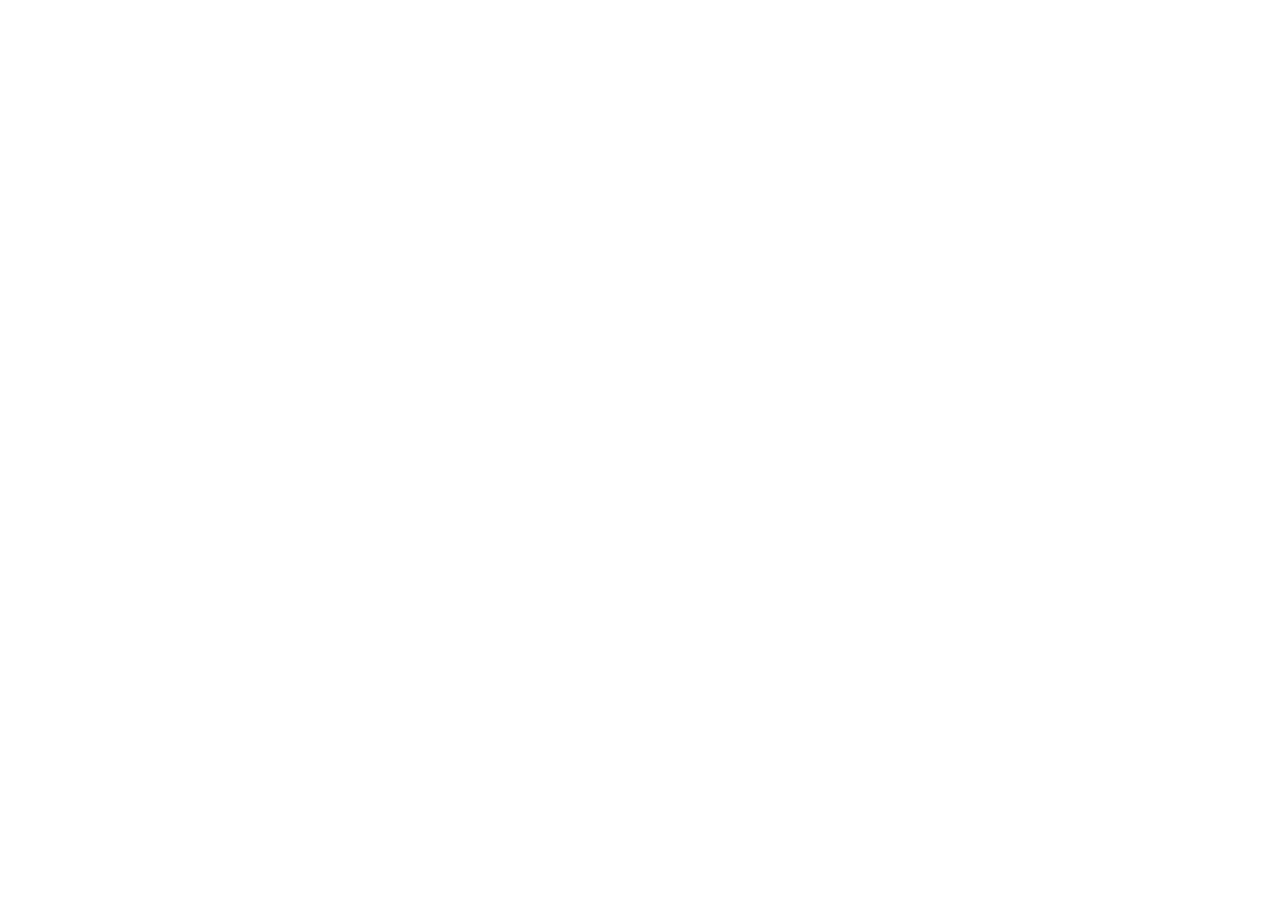
==== index.html @ fc46d7ed "a" ====
<!DOCTYPE html>
<html lang="en">

<head>
    <meta charset="UTF-8">
    <meta name="viewport" content="width=device-width, initial-scale=1.0">
    <title>loading</title>
    <link rel="stylesheet" href="/style/global.css">
</head>

<body class="loading">
    <h1>Hello</h1>
    <p>Welcome!! <br>
        to programing language website</p>
    <button>Go to website</button>
</body>

</html>
---- style/global.css ----
@import url("https://fonts.googleapis.com/css2?family=Source+Code+Pro:ital,wght@0,200..900;1,200..900&display=swap");
@import url("https://fonts.googleapis.com/css2?family=Source+Code+Pro:ital,wght@0,200..900;1,200..900&display=swap");
html,
body,
div,
span,
applet,
object,
iframe,
h1,
h2,
h3,
h4,
h5,
h6,
p,
blockquote,
pre,
a,
abbr,
acronym,
address,
big,
cite,
code,
del,
dfn,
em,
img,
ins,
kbd,
q,
s,
samp,
small,
strike,
strong,
sub,
sup,
tt,
var,
b,
u,
i,
center,
dl,
dt,
dd,
ol,
ul,
li,
fieldset,
form,
label,
legend,
table,
caption,
tbody,
tfoot,
thead,
tr,
th,
td,
article,
aside,
canvas,
details,
embed,
figure,
figcaption,
footer,
header,
hgroup,
menu,
nav,
output,
ruby,
section,
summary,
time,
mark,
audio,
video {
  margin: 0;
  padding: 0;
  border: 0;
  font-size: 100%;
  font: inherit;
  vertical-align: baseline;
}

/* HTML5 display-role reset for older browsers */
article,
aside,
details,
figcaption,
figure,
footer,
header,
hgroup,
menu,
nav,
section {
  display: block;
}

body {
  line-height: 1;
}

ol,
ul {
  list-style: none;
}

blockquote,
q {
  quotes: none;
}

blockquote:before,
blockquote:after,
q:before,
q:after {
  content: "";
  content: none;
}

table {
  border-collapse: collapse;
  border-spacing: 0;
}

.loading {
  display: flex;
  flex-direction: column;
  justify-content: center;
  align-items: center;
  height: 100vh;
}
.loading h1 {
  display: none;
}
.loading p {
  display: none;
}
.loading button {
  display: none;
}/*# sourceMappingURL=global.css.map */
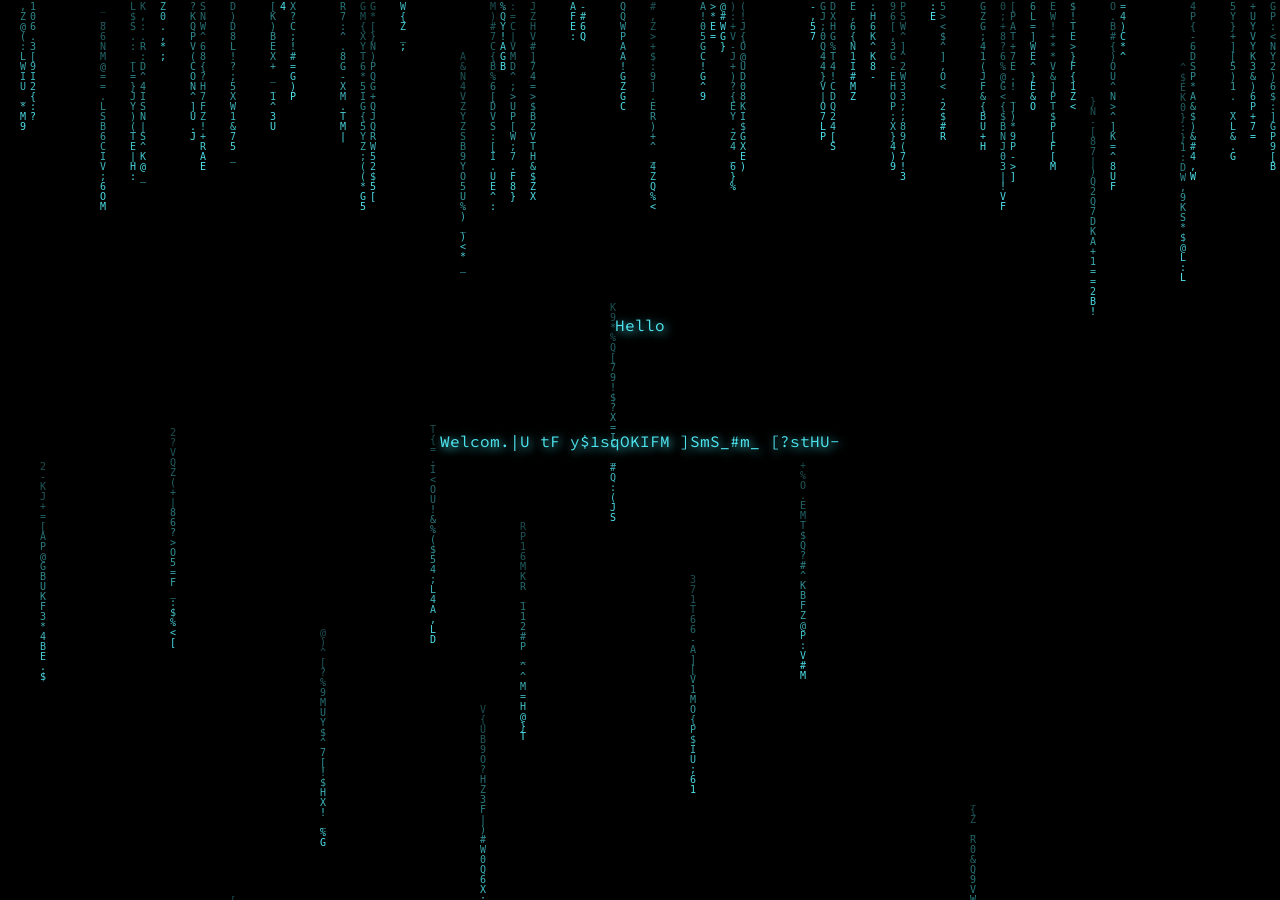
==== commit 730c7b5c: "a" ====
--- a/index.html
+++ b/index.html
@@ -9,10 +9,16 @@
 </head>
 
 <body class="loading">
-    <h1>Hello</h1>
-    <p>Welcome!! <br>
+
+    <canvas id="matrixCanvas"></canvas>
+
+    <h1 id="h1">Hello</h1>
+    <p id="p">Welcome!! <br>
         to programing language website</p>
-    <button>Go to website</button>
+    <a href="main.html"><button id="button">Go to website</button></a>
+
+
+    <script src="loading.js"></script>
 </body>
 
 </html>
--- a/style/global.css
+++ b/style/global.css
@@ -131,19 +131,160 @@
   border-spacing: 0;
 }
 
+a {
+  text-decoration: none;
+}
+
 .loading {
+  background: #000000;
   display: flex;
   flex-direction: column;
   justify-content: center;
   align-items: center;
   height: 100vh;
+  color: #4de3ec;
+  text-align: center;
+}
+.loading canvas {
+  position: fixed;
+  top: 0;
+  left: 0;
+  z-index: 0;
+}
+.loading .content {
+  position: relative;
+  z-index: 1;
+  text-align: center;
+  padding-top: 20%;
+}
+.loading h1,
+.loading p,
+.loading button {
+  opacity: 0;
+  transform: translateY(0);
+  text-shadow: #4de3ec 2px 2px 10px;
 }
 .loading h1 {
+  transition: transform 1s ease-out, opacity 1s ease-out;
+}
+.loading p {
+  transition: transform 1s ease-out, opacity 1s ease-out;
+}
+.loading button {
+  padding: 10px 20px;
+  font-size: 1em;
+  cursor: pointer;
+  background-color: #4de3ec;
+  color: black;
+  border: none;
+  border-radius: 5px;
+  font-family: monospace;
+  transition: all 1s ease-out;
+  color: #fff;
+}
+.loading button div {
+  width: 100px;
+  height: 2px;
+  background-color: #000000;
+  position: relative;
+}
+.loading button:hover {
+  background-color: #4de3ec;
+  box-shadow: 3px 3px 10px #4de3ec;
+}
+
+body {
+  font-family: "Source Code Pro";
+  background: #000000;
+  color: #4de3ec;
+}
+body .bk {
+  width: 100%;
+  height: 100vh;
+  background: url(/img/bk.png);
+  background-size: cover;
+  mask-image: linear-gradient(to bottom, rgb(0, 0, 0) 60%, rgba(0, 0, 0, 0));
+  -webkit-mask-image: linear-gradient(to bottom, rgb(0, 0, 0) 60%, rgba(0, 0, 0, 0));
+}
+body .bk .navigation {
+  display: flex;
+  justify-content: space-between;
+  align-items: center;
+  height: 50px;
+  padding: 10px 65px 0px 65px;
+}
+body .bk .navigation nav {
+  display: flex;
+  align-items: center;
+  gap: 100px;
+}
+body .bk .navigation nav .material-symbols-outlined {
+  font-variation-settings: "FILL" 0, "wght" 400, "GRAD" 0, "opsz" 24;
+  font-size: 20px;
+  cursor: pointer;
+}
+body .bk .navigation nav input {
+  position: absolute;
+  top: 60px;
+  right: 65px;
+  width: 200px;
+  height: 17px;
+  border-radius: 20px;
+  border: 1.5px #18457b solid;
+  background: #4d94ec;
+  color: #4de3ec;
+}
+body .bk .navigation nav input::-moz-placeholder {
+  color: #4de3ec;
+}
+body .bk .navigation nav input::placeholder {
+  color: #4de3ec;
+}
+body .bk .navigation nav input-see {
+  display: inline;
+}
+body .bk .navigation nav input-hidden {
   display: none;
 }
-.loading p {
-  display: none;
-}
-.loading button {
-  display: none;
+body .bk .navigation nav a {
+  color: #4de3ec;
+  font-size: 15px;
+  transition: all 0.5s;
+  display: inline-block;
+  position: relative;
+}
+body .bk .navigation nav a::after {
+  content: "";
+  position: absolute;
+  left: 50%;
+  bottom: 0;
+  top: 16px;
+  width: 0%;
+  height: 2px;
+  background-color: #4de3ec;
+  transition: width 0.5s ease, left 0.5s ease;
+}
+body .bk .navigation nav a:hover::after {
+  width: 100%;
+  left: 0;
+  transform: translateX(0);
+}
+body .bk .navigation nav a:hover {
+  color: #b5e2e5;
+}
+body .bk .head-content {
+  width: 100%;
+  display: flex;
+  justify-content: center;
+  align-items: center;
+  text-align: center;
+}
+body .bk .head-content h1 {
+  padding-top: 100px;
+  font-size: 50px;
+}
+body .s-2 {
+  width: 100%;
+  height: 500px;
+  background: rgb(0, 0, 0);
 }/*# sourceMappingURL=global.css.map */
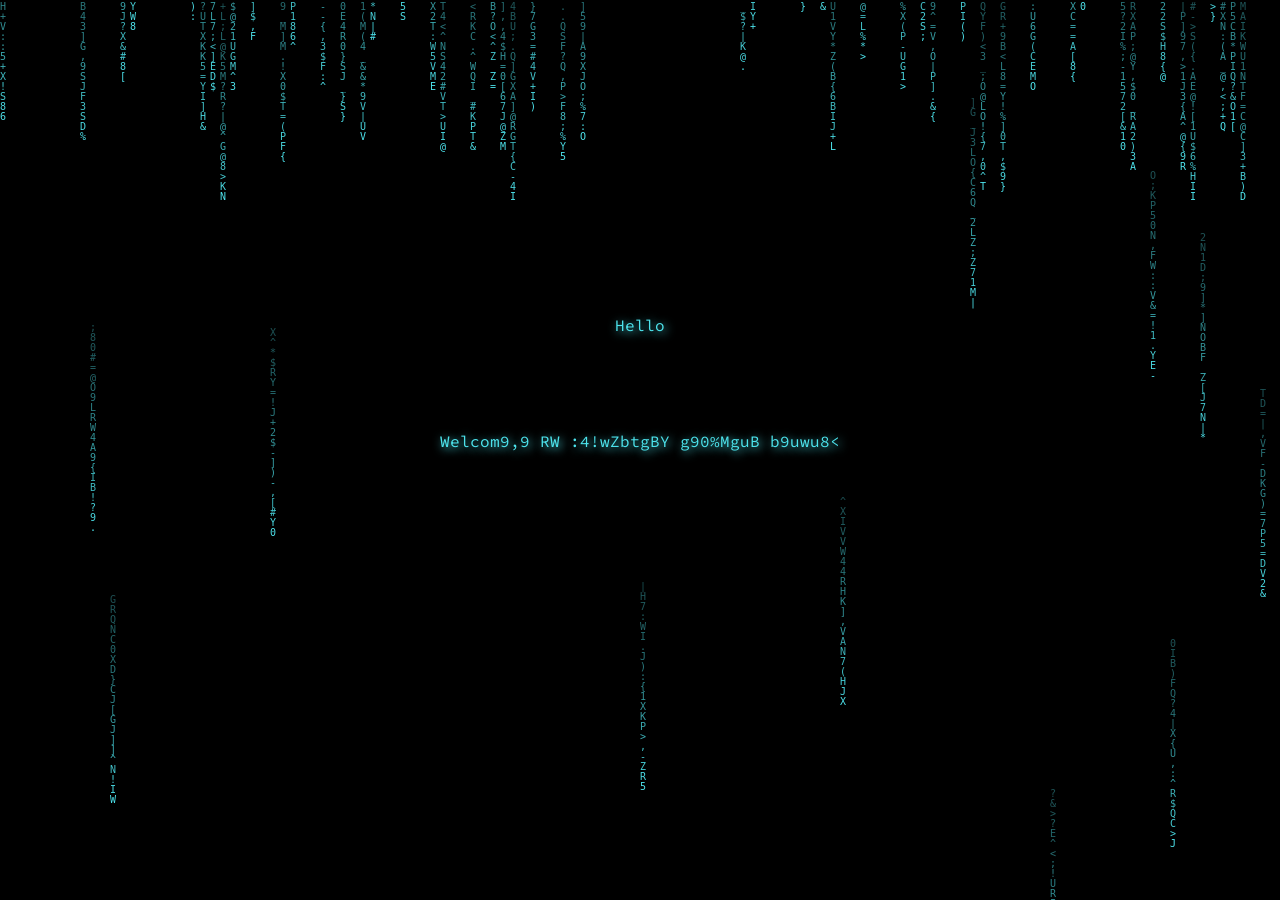
==== commit 4dae2e8d: "Update index.html" ====
--- a/index.html
+++ b/index.html
@@ -16,7 +16,7 @@
     <p id="p">Welcome!! <br>
         to programing language website</p>
     <a href="main.html"><button id="button">Go to website</button></a>
-
+  
 
     <script src="loading.js"></script>
 </body>
--- a/style/global.css
+++ b/style/global.css
@@ -227,12 +227,13 @@
   position: absolute;
   top: 60px;
   right: 65px;
-  width: 200px;
+  width: 250px;
   height: 17px;
   border-radius: 20px;
   border: 1.5px #18457b solid;
   background: #4d94ec;
   color: #4de3ec;
+  display: none;
 }
 body .bk .navigation nav input::-moz-placeholder {
   color: #4de3ec;
@@ -240,10 +241,10 @@
 body .bk .navigation nav input::placeholder {
   color: #4de3ec;
 }
-body .bk .navigation nav input-see {
-  display: inline;
-}
-body .bk .navigation nav input-hidden {
+body .bk .navigation nav .input-view {
+  display: inline-block;
+}
+body .bk .navigation nav .input-hidden {
   display: none;
 }
 body .bk .navigation nav a {
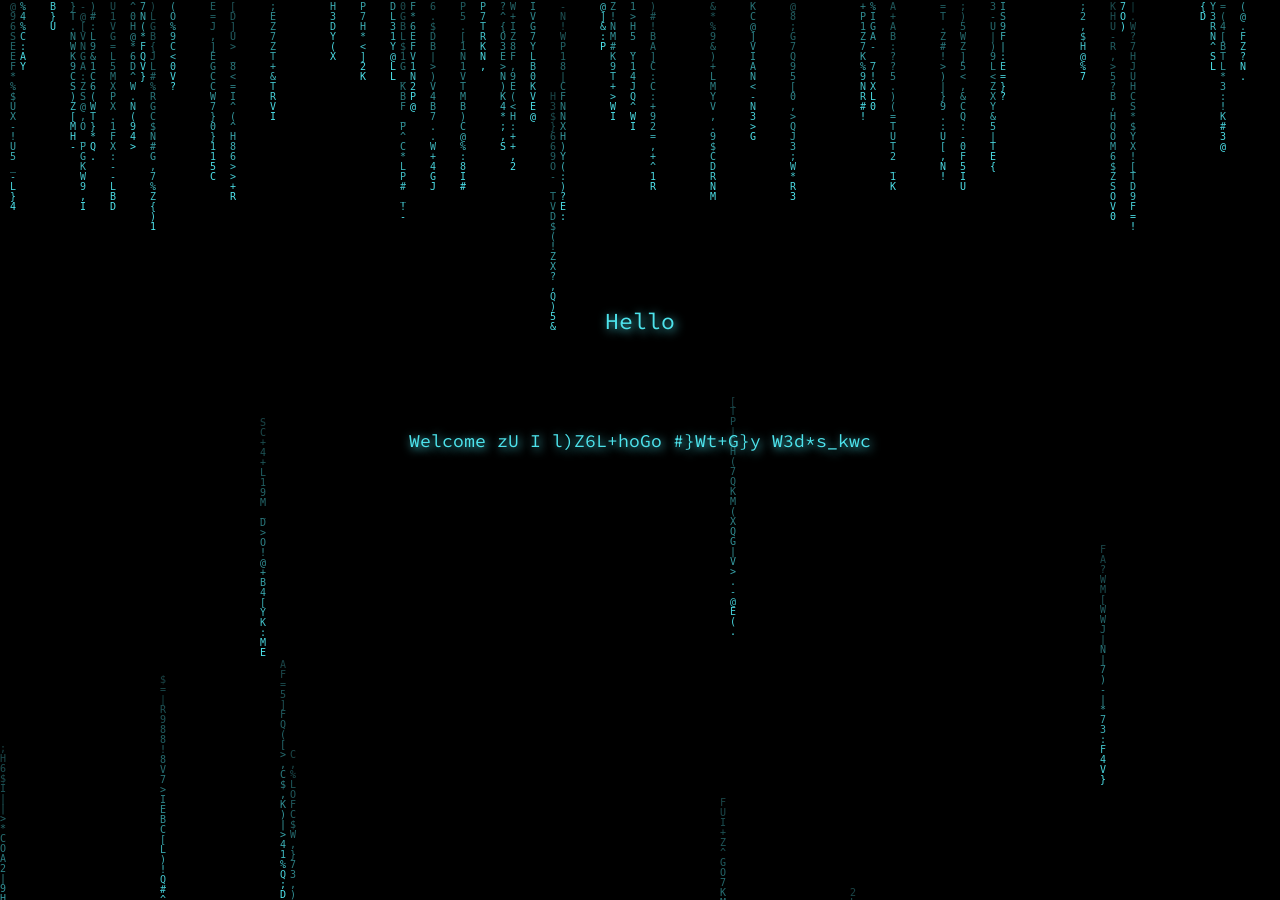
==== commit 801e1181: "a" ====
--- a/index.html
+++ b/index.html
@@ -14,9 +14,9 @@
 
     <h1 id="h1">Hello</h1>
     <p id="p">Welcome!! <br>
-        to programing language website</p>
+        to a programing language website</p>
     <a href="main.html"><button id="button">Go to website</button></a>
-  
+
 
     <script src="loading.js"></script>
 </body>
--- a/style/global.css
+++ b/style/global.css
@@ -166,13 +166,15 @@
 }
 .loading h1 {
   transition: transform 1s ease-out, opacity 1s ease-out;
+  font-size: 23px;
 }
 .loading p {
   transition: transform 1s ease-out, opacity 1s ease-out;
+  font-size: 18px;
 }
 .loading button {
   padding: 10px 20px;
-  font-size: 1em;
+  font-size: 18px;
   cursor: pointer;
   background-color: #4de3ec;
   color: black;
@@ -282,10 +284,19 @@
 }
 body .bk .head-content h1 {
   padding-top: 100px;
-  font-size: 50px;
-}
-body .s-2 {
-  width: 100%;
-  height: 500px;
+  font-size: 60px;
+}
+body .s-1 {
+  margin-top: 130px;
   background: rgb(0, 0, 0);
+}
+body .s-1 .circle {
+  border-radius: 0px 50% 50% 9px;
+  overflow: hidden;
+  width: 800px;
+  height: 650px;
+  background: url(/img/cr.png);
+  background-size: cover;
+  position: absolute;
+  margin-left: -325px;
 }/*# sourceMappingURL=global.css.map */
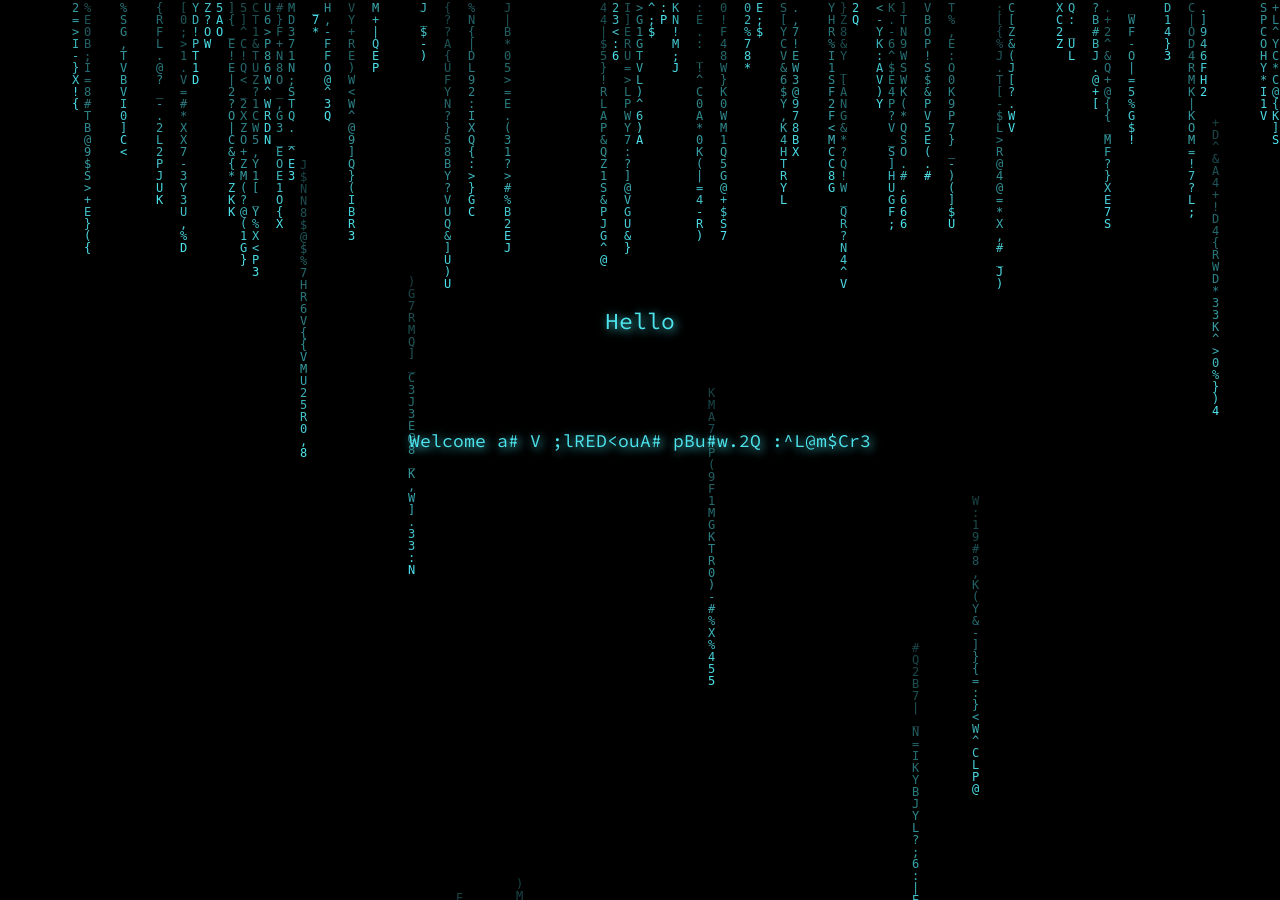
==== commit 17b5b386: "a" ====
--- a/index.html
+++ b/index.html
@@ -21,4 +21,4 @@
     <script src="loading.js"></script>
 </body>
 
-</html>+</html>
--- a/style/global.css
+++ b/style/global.css
@@ -135,6 +135,36 @@
   text-decoration: none;
 }
 
+p::-moz-selection {
+  background-color: rgba(77, 228, 236, 0.3568627451);
+  color: #000000;
+}
+
+p::selection {
+  background-color: rgba(77, 228, 236, 0.3568627451);
+  color: #000000;
+}
+
+h1::-moz-selection {
+  background-color: rgba(77, 228, 236, 0.3568627451);
+  color: #000000;
+}
+
+h1::selection {
+  background-color: rgba(77, 228, 236, 0.3568627451);
+  color: #000000;
+}
+
+a::-moz-selection {
+  background-color: rgba(77, 228, 236, 0.3568627451);
+  color: #000000;
+}
+
+a::selection {
+  background-color: rgba(77, 228, 236, 0.3568627451);
+  color: #000000;
+}
+
 .loading {
   background: #000000;
   display: flex;
@@ -197,7 +227,7 @@
 
 body {
   font-family: "Source Code Pro";
-  background: #000000;
+  background: rgb(3, 25, 48);
   color: #4de3ec;
 }
 body .bk {
@@ -205,8 +235,8 @@
   height: 100vh;
   background: url(/img/bk.png);
   background-size: cover;
-  mask-image: linear-gradient(to bottom, rgb(0, 0, 0) 60%, rgba(0, 0, 0, 0));
-  -webkit-mask-image: linear-gradient(to bottom, rgb(0, 0, 0) 60%, rgba(0, 0, 0, 0));
+  mask-image: linear-gradient(to bottom, rgb(32, 51, 73) 60%, rgba(32, 51, 73, 0));
+  -webkit-mask-image: linear-gradient(to bottom, rgb(32, 51, 73) 60%, rgba(32, 51, 73, 0));
 }
 body .bk .navigation {
   display: flex;
@@ -225,29 +255,59 @@
   font-size: 20px;
   cursor: pointer;
 }
-body .bk .navigation nav input {
-  position: absolute;
+body .bk .navigation nav .input {
+  position: absolute;
+  display: none;
   top: 60px;
   right: 65px;
   width: 250px;
-  height: 17px;
-  border-radius: 20px;
-  border: 1.5px #18457b solid;
-  background: #4d94ec;
+  background-color: #1a1a1a;
+  border: none;
+  padding: 10px;
+  border-radius: 10px;
+  outline: none;
   color: #4de3ec;
-  display: none;
-}
-body .bk .navigation nav input::-moz-placeholder {
+}
+body .bk .navigation nav .input:focus {
+  animation: rotateShadow 2s infinite linear;
+}
+@keyframes rotateShadow {
+  0% {
+    box-shadow: -2px -2px 0px 0px #aa00ff, 2px 2px 0px 0px #3700ff;
+  }
+  25% {
+    box-shadow: -2px 2px 0px 0px #aa00ff, 2px -2px 0px 0px #3700ff;
+  }
+  50% {
+    box-shadow: 2px 2px 0px 0px #aa00ff, -2px -2px 0px 0px #3700ff;
+  }
+  75% {
+    box-shadow: 2px -2px 0px 0px #aa00ff, -2px 2px 0px 0px #3700ff;
+  }
+  100% {
+    box-shadow: -2px -2px 0px 0px #aa00ff, 2px 2px 0px 0px #3700ff;
+  }
+}
+body .bk .navigation nav .input::-moz-placeholder {
   color: #4de3ec;
 }
-body .bk .navigation nav input::placeholder {
+body .bk .navigation nav .input::placeholder {
   color: #4de3ec;
 }
 body .bk .navigation nav .input-view {
   display: inline-block;
+  animation: 0.5s opacity linear;
 }
 body .bk .navigation nav .input-hidden {
   display: none;
+}
+@keyframes opacity {
+  0% {
+    opacity: 0;
+  }
+  100% {
+    opacity: 1;
+  }
 }
 body .bk .navigation nav a {
   color: #4de3ec;
@@ -285,18 +345,208 @@
 body .bk .head-content h1 {
   padding-top: 100px;
   font-size: 60px;
-}
-body .s-1 {
-  margin-top: 130px;
-  background: rgb(0, 0, 0);
-}
-body .s-1 .circle {
-  border-radius: 0px 50% 50% 9px;
+  line-height: 70px;
+  font-weight: 500;
+  letter-spacing: 6px;
+  text-shadow: 4px 4px 10px rgba(0, 0, 0, 0.4784313725);
+}
+body main {
+  width: 100%;
+  display: flex;
+  flex-direction: column;
+  align-items: center;
+  position: relative;
+}
+body main .first {
+  width: 100%;
+  position: absolute;
+  z-index: -2;
+  opacity: 0.1;
+  -webkit-mask-image: linear-gradient(to top, rgb(32, 51, 73) 60%, rgba(32, 51, 73, 0));
+          mask-image: linear-gradient(to top, rgb(32, 51, 73) 60%, rgba(32, 51, 73, 0));
+}
+body main .second {
+  width: 100%;
+  position: absolute;
+  z-index: -1;
+  transform: rotate(180deg);
+  opacity: 0.1;
+  -webkit-mask-image: linear-gradient(to bottom, rgb(32, 51, 73) 60%, rgba(32, 51, 73, 0));
+          mask-image: linear-gradient(to bottom, rgb(32, 51, 73) 60%, rgba(32, 51, 73, 0));
+}
+body main .title-1 {
+  margin-top: 100px;
+  font-size: 45px;
+  font-weight: 500;
+}
+body main .s-1 {
+  width: 60%;
+  margin-top: 100px;
+  display: grid;
+  grid-template-columns: 1fr 1fr 1fr 1fr;
+  grid-template-rows: 200px 200px 200px;
+  gap: 10px;
+  justify-content: center;
+  align-content: center;
+}
+body main .s-1 a {
+  width: 100%;
+  height: 100%;
+}
+body main .s-1 .a1 {
+  grid-column: 1/3;
+}
+body main .s-1 .a5 {
+  grid-column: 2/3;
+  grid-row: 2/4;
+}
+body main .s-1 .a6 {
+  grid-column: 3/5;
+  grid-row: 2/4;
+}
+body main .s-1 div {
+  width: 100%;
+  height: 100%;
+  background-color: red;
+  border-radius: 5px;
   overflow: hidden;
-  width: 800px;
-  height: 650px;
-  background: url(/img/cr.png);
-  background-size: cover;
-  position: absolute;
-  margin-left: -325px;
+}
+body main .s-1 .box1 {
+  background: url(/img/js.jpg) center;
+  background-size: cover;
+}
+body main .s-1 .box2 {
+  background: url(/img/c++.jpg) center;
+  background-size: cover;
+}
+body main .s-1 .box3 {
+  background: url(/img/c.jpg) center;
+  background-size: cover;
+}
+body main .s-1 .box4 {
+  background: url(/img/html.jpg) center;
+  background-size: cover;
+}
+body main .s-1 .box5 {
+  background: url(/img/py.jpg) center;
+  background-size: cover;
+}
+body main .s-1 .box6 {
+  background: url(/img/cc.jpg) center;
+  background-size: cover;
+}
+body main .s-1 .box7 {
+  background: url(/img/css.png) center #1e1e1e;
+  background-size: cover;
+}
+body main .s-2 {
+  margin-top: 85px;
+  width: 100%;
+}
+body main .s-2 .first-2 {
+  width: 100%;
+  position: absolute;
+  z-index: -2;
+  opacity: 0.1;
+  transform: rotateX(180deg);
+}
+body main .s-2 .second-2 {
+  width: 100%;
+  position: absolute;
+  z-index: -1;
+  transform: rotateY(180deg);
+  opacity: 0.1;
+}
+body main .s-2 .main {
+  width: 100%;
+  display: flex;
+  flex-direction: column;
+  align-items: center;
+}
+body main .s-2 .main .title-2 {
+  text-align: center;
+  width: 600px;
+  font-size: 45px;
+  margin-top: 150px;
+  margin-bottom: 75px;
+}
+body main .s-2 .main .info {
+  width: 100%;
+  display: flex;
+  justify-content: center;
+  gap: 25px;
+}
+body main .s-2 .main .info .line {
+  margin-top: 75px;
+  width: 1px;
+  height: 530px;
+  background-color: rgb(95, 224, 233);
+}
+body main .s-2 .main .info .hexagon {
+  width: 250px;
+  height: 160px;
+  background-color: #5fe0e9;
+  position: relative;
+  margin: 100px auto;
+  display: flex;
+  justify-content: center;
+  align-items: center;
+}
+body main .s-2 .main .info .img-size1 img {
+  top: -70px;
+  position: absolute;
+  height: 200%;
+  z-index: 2;
+}
+body main .s-2 .main .info .img-size2 img {
+  top: -40px;
+  position: absolute;
+  height: 150%;
+  z-index: 2;
+}
+body main .s-2 .main .info .img-size3 img {
+  top: -40px;
+  left: 7px;
+  position: absolute;
+  height: 150%;
+  z-index: 2;
+}
+body main .s-2 .main .info .img-size4 img {
+  top: -44px;
+  left: 8px;
+  position: absolute;
+  height: 150%;
+  z-index: 2;
+}
+body main .s-2 .main .info .hexagon:before,
+body main .s-2 .main .info .hexagon:after {
+  content: "";
+  position: absolute;
+  width: 0;
+  border-left: 125px solid transparent;
+  border-right: 125px solid transparent;
+}
+body main .s-2 .main .info .hexagon:before {
+  bottom: 100%;
+  border-bottom: 50px solid #5fe0e9;
+}
+body main .s-2 .main .info .hexagon:after {
+  top: 100%;
+  border-top: 50px solid #5fe0e9;
+}
+body main .s-2 .main .info .info-box {
+  width: 250px;
+  display: flex;
+  flex-direction: column;
+  padding: 15px;
+  gap: 20px;
+}
+body main .s-2 .main .info .info-box h1 {
+  font-size: 23px;
+  font-weight: 600;
+}
+body main .s-2 .main .info .info-box p {
+  width: 105%;
+  line-height: 22px;
+  font-size: 15.5px;
 }/*# sourceMappingURL=global.css.map */
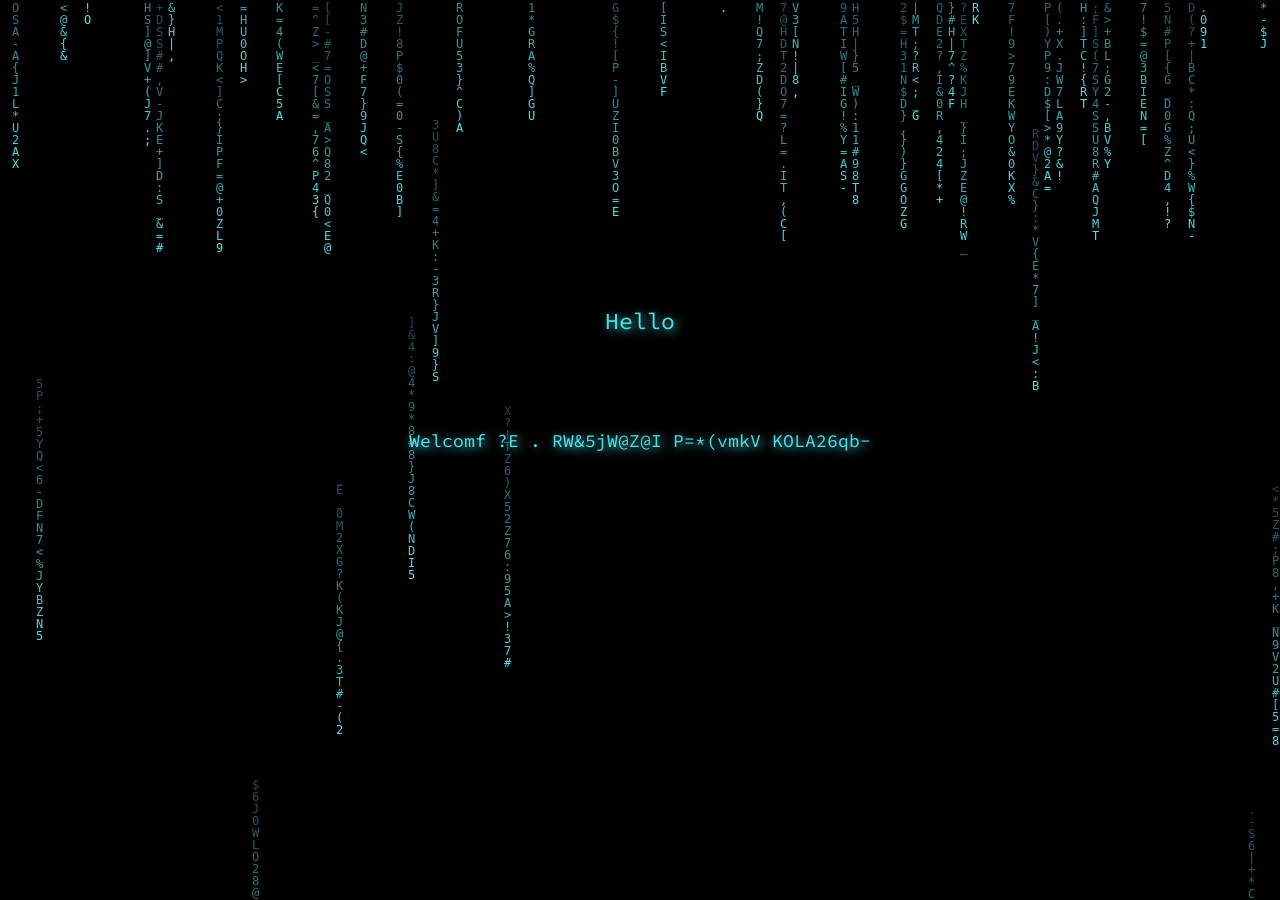
==== commit b2c86815: "a" ====
--- a/index.html
+++ b/index.html
@@ -19,6 +19,7 @@
 
 
     <script src="loading.js"></script>
+
 </body>
 
 </html>
--- a/style/global.css
+++ b/style/global.css
@@ -46,9 +46,6 @@
 dl,
 dt,
 dd,
-ol,
-ul,
-li,
 fieldset,
 form,
 label,
@@ -87,6 +84,7 @@
   font-size: 100%;
   font: inherit;
   vertical-align: baseline;
+  font-family: "Source Code Pro";
 }
 
 /* HTML5 display-role reset for older browsers */
@@ -108,11 +106,6 @@
   line-height: 1;
 }
 
-ol,
-ul {
-  list-style: none;
-}
-
 blockquote,
 q {
   quotes: none;
@@ -135,34 +128,41 @@
   text-decoration: none;
 }
 
-p::-moz-selection {
+h1::-moz-selection, h2::-moz-selection, h3::-moz-selection, h4::-moz-selection, h5::-moz-selection, h6::-moz-selection, a::-moz-selection, br::-moz-selection, b::-moz-selection, p::-moz-selection, img::-moz-selection {
   background-color: rgba(77, 228, 236, 0.3568627451);
   color: #000000;
 }
 
-p::selection {
+h1::selection,
+h2::selection,
+h3::selection,
+h4::selection,
+h5::selection,
+h6::selection,
+a::selection,
+br::selection,
+b::selection,
+p::selection,
+img::selection {
   background-color: rgba(77, 228, 236, 0.3568627451);
   color: #000000;
 }
 
-h1::-moz-selection {
-  background-color: rgba(77, 228, 236, 0.3568627451);
-  color: #000000;
-}
-
-h1::selection {
-  background-color: rgba(77, 228, 236, 0.3568627451);
-  color: #000000;
-}
-
-a::-moz-selection {
-  background-color: rgba(77, 228, 236, 0.3568627451);
-  color: #000000;
-}
-
-a::selection {
-  background-color: rgba(77, 228, 236, 0.3568627451);
-  color: #000000;
+h1,
+h2,
+h3,
+h4,
+h5,
+h6,
+p,
+b {
+  cursor: context-menu;
+}
+
+* {
+  margin: 0;
+  padding: 0;
+  box-sizing: border-box;
 }
 
 .loading {
@@ -378,6 +378,7 @@
   margin-top: 100px;
   font-size: 45px;
   font-weight: 500;
+  cursor: context-menu;
 }
 body main .s-1 {
   width: 60%;
@@ -404,12 +405,16 @@
   grid-column: 3/5;
   grid-row: 2/4;
 }
-body main .s-1 div {
+body main .s-1 .code {
   width: 100%;
   height: 100%;
   background-color: red;
   border-radius: 5px;
   overflow: hidden;
+  transition: all 0.2s;
+}
+body main .s-1 .code:hover {
+  transform: scale(1.05);
 }
 body main .s-1 .box1 {
   background: url(/img/js.jpg) center;
@@ -439,25 +444,220 @@
   background: url(/img/css.png) center #1e1e1e;
   background-size: cover;
 }
-body main .s-2 {
+body main .s-3 {
   margin-top: 85px;
   width: 100%;
-}
-body main .s-2 .first-2 {
+  height: 866px;
+}
+body main .s-3 .first-2 {
   width: 100%;
   position: absolute;
   z-index: -2;
   opacity: 0.1;
   transform: rotateX(180deg);
 }
-body main .s-2 .second-2 {
+body main .s-3 .second-2 {
   width: 100%;
   position: absolute;
   z-index: -1;
   transform: rotateY(180deg);
   opacity: 0.1;
 }
+body main .s-3 .main-circle {
+  width: 100%;
+  height: 100%;
+  display: flex;
+  justify-content: center;
+  align-items: center;
+}
+body main .s-3 .main-circle .circle {
+  display: flex;
+  flex-direction: column;
+  justify-content: center;
+  align-items: center;
+  text-align: center;
+  gap: 20px;
+  width: 500px;
+  height: 500px;
+  border-radius: 50%;
+  background: linear-gradient(to top right, #102157, #06162d, #030c19);
+  box-shadow: 0px 0px 80px #0f1b51;
+}
+body main .s-3 .main-circle .circle p {
+  width: 400px;
+  font-size: 0.95rem;
+  cursor: context-menu;
+  z-index: 5;
+  transition: 0.2s all;
+}
+body main .s-3 .main-circle .circle h1 {
+  font-size: 1.5rem;
+  text-shadow: 0px 0px 15px #4de3ec;
+  cursor: context-menu;
+  z-index: 5;
+  transition: 0.2s all;
+}
+body main .s-3 .main-circle .circle p:hover,
+body main .s-3 .main-circle .circle h1:hover {
+  transform: scale(1.05);
+}
+body main .s-3 .main-circle .circle .box-line {
+  width: 100px;
+  height: 10px;
+  border: 3px #4de3ec solid;
+  border-radius: 1px;
+}
+body main .s-3 .main-circle .Arrow {
+  position: absolute;
+  z-index: -1;
+}
+body main .s-3 .main-circle .Arrow .down {
+  border: 0.5px #4de3ec solid;
+  height: 150px;
+}
+body main .s-3 .main-circle .Arrow .up {
+  border: 0.5px solid #4de3ec;
+  height: 150px;
+  transform: rotate(45deg);
+  transform-origin: right bottom;
+}
+body main .s-3 .main-circle .ar1 {
+  transform: rotate(45deg);
+  top: 950px;
+  right: 500px;
+}
+body main .s-3 .main-circle .ar2 {
+  transform: rotate(270deg) rotatey(180deg) rotateX(180deg);
+  top: 950px;
+  left: 500px;
+}
+body main .s-3 .main-circle .ar3 {
+  transform: rotate(90deg) rotatez(180deg);
+  top: 1450px;
+  right: 500px;
+}
+body main .s-3 .main-circle .ar4 {
+  transform: rotatez(225deg);
+  top: 1450px;
+  left: 500px;
+}
+body main .s-3 .main-circle .info {
+  position: absolute;
+  width: 250px;
+  display: flex;
+  flex-direction: column;
+  gap: 10px;
+}
+body main .s-3 .main-circle .info h2 {
+  color: white;
+  text-shadow: 0px 0px 25px #4de3ec;
+  font-size: 1.2rem;
+  transition: all 0.2s;
+  cursor: context-menu;
+}
+body main .s-3 .main-circle .info h2:hover {
+  transform: scale(1.05);
+}
+body main .s-3 .main-circle .info p {
+  line-height: 20px;
+  transition: all 0.2s;
+  cursor: context-menu;
+}
+body main .s-3 .main-circle .info p:hover {
+  transform: scale(1.05);
+}
+body main .s-3 .main-circle .in1 {
+  top: 1120px;
+  right: 150px;
+}
+body main .s-3 .main-circle .in2 {
+  top: 1120px;
+  left: 150px;
+}
+body main .s-3 .main-circle .in3 {
+  top: 1620px;
+  left: 150px;
+}
+body main .s-3 .main-circle .in4 {
+  top: 1620px;
+  right: 150px;
+}
+body main .s-3 .main-circle .stic {
+  position: absolute;
+  border-radius: 50%;
+  border: 4px rgba(255, 228, 196, 0) solid;
+}
+body main .s-3 .main-circle .anim1 {
+  width: 450px;
+  height: 450px;
+  border-bottom: #6a86c8 4px solid;
+  animation: rotate 5s linear infinite;
+}
+body main .s-3 .main-circle .anim2 {
+  width: 520px;
+  height: 520px;
+  border-bottom: #d5eae3 4px solid;
+  animation: rotate 4s linear infinite;
+}
+body main .s-3 .main-circle .anim3 {
+  width: 560px;
+  height: 560px;
+  border-left: #d5eae3 4px solid;
+  animation: rotate 6s linear infinite;
+}
+body main .s-3 .main-circle .anim4 {
+  width: 580px;
+  height: 580px;
+  border-top: #2256a0 4px solid;
+  animation: rotate 7s linear infinite;
+}
+body main .s-3 .main-circle .anim5 {
+  border-top: #2256a0 4px solid;
+  width: 600px;
+  height: 600px;
+  border-radius: rgba(34, 86, 160, 0) 4px solid;
+  animation: rotate 6.5s linear infinite;
+}
+body main .s-3 .main-circle .anim6 {
+  width: 620px;
+  height: 620px;
+  border-left: #d5eae3 4px solid;
+  animation: rotate 8s linear infinite;
+}
+body main .s-3 .main-circle .anim7 {
+  width: 650px;
+  height: 650px;
+  border-top: #2256a0 4px solid;
+  animation: rotate 9s linear infinite;
+}
+@keyframes rotate {
+  0% {
+    transform: rotate(0deg);
+  }
+  100% {
+    transform: rotate(360deg);
+  }
+}
+body main .s-2 {
+  margin-top: 85px;
+  width: 100%;
+}
+body main .s-2 .first-2 {
+  width: 100%;
+  position: absolute;
+  z-index: -2;
+  opacity: 0.1;
+  transform: rotateX(180deg) rotateY(180deg);
+}
+body main .s-2 .second-2 {
+  width: 100%;
+  position: absolute;
+  z-index: -1;
+  transform: rotatex(0deg);
+  opacity: 0.1;
+}
 body main .s-2 .main {
+  margin-bottom: 40px;
   width: 100%;
   display: flex;
   flex-direction: column;
@@ -469,6 +669,7 @@
   font-size: 45px;
   margin-top: 150px;
   margin-bottom: 75px;
+  cursor: context-menu;
 }
 body main .s-2 .main .info {
   width: 100%;
@@ -544,9 +745,1318 @@
 body main .s-2 .main .info .info-box h1 {
   font-size: 23px;
   font-weight: 600;
+  cursor: context-menu;
+  transition: all 0.2s;
+}
+body main .s-2 .main .info .info-box h1:hover {
+  transform: scale(1.05);
 }
 body main .s-2 .main .info .info-box p {
   width: 105%;
   line-height: 22px;
   font-size: 15.5px;
+  cursor: context-menu;
+  transition: all 0.2s;
+}
+body main .s-2 .main .info .info-box p:hover {
+  transform: scale(1.03);
+}
+body footer {
+  overflow: hidden;
+  margin-top: -40px;
+  width: 100%;
+  height: 150px;
+  display: flex;
+  align-items: center;
+  justify-content: space-between;
+  background: linear-gradient(to right, #12263d, #031930, #12263d);
+  mask-image: linear-gradient(to top, rgb(0, 0, 0) 60%, rgba(0, 0, 0, 0));
+  -webkit-mask-image: linear-gradient(to bottom, rgb(0, 0, 0) 60%, rgba(0, 0, 0, 0));
+}
+body footer .name {
+  display: flex;
+  flex-direction: column;
+  justify-content: center;
+  gap: 20px;
+}
+body footer .name p {
+  padding-left: 10px;
+}
+body footer .name a {
+  color: #42bdc6;
+}
+body footer .soc {
+  display: flex;
+  flex-direction: column;
+  gap: 10px;
+}
+body footer .soc img {
+  transform: scale(1.5);
+  cursor: pointer;
+}
+body footer .soc .fc {
+  margin-right: 10px;
+  transform: scale(1.7);
+}
+body .about {
+  display: flex;
+  flex-direction: column;
+  align-items: center;
+  gap: 50px;
+}
+body .about h2:hover,
+body .about h1:hover,
+body .about p:hover {
+  transform: scale(1.02);
+}
+body .about h2,
+body .about h1,
+body .about p {
+  transition: all 0.2s;
+}
+body .about .s-1 {
+  width: 100%;
+  display: flex;
+  align-items: center;
+}
+body .about .s-1 img {
+  width: 40%;
+}
+body .about .s-1 .content {
+  width: 40%;
+  display: flex;
+  flex-direction: column;
+  gap: 15px;
+}
+body .about .s-1 .content h2 {
+  font-size: 1.3rem;
+  font-weight: 700;
+}
+body .about .s-1 .content h1 {
+  font-size: 3.6rem;
+  font-weight: 500;
+}
+body .about .s-2 {
+  width: 100%;
+  display: flex;
+  flex-direction: column;
+  align-items: center;
+  justify-content: center;
+  text-align: start;
+  gap: 30px;
+}
+body .about .s-2 h2 {
+  width: 90%;
+  font-size: 2.5rem;
+  margin-left: 70px;
+}
+body .about .s-2 .main {
+  width: 100%;
+  display: flex;
+  flex-direction: row;
+  justify-content: center;
+  gap: 10%;
+}
+body .about .s-2 .main .con1 {
+  margin-left: 70px;
+  width: 40%;
+  display: flex;
+  flex-direction: column;
+  gap: 60px;
+}
+body .about .s-2 .main .con1 .load {
+  height: 2.5px;
+  width: 100%;
+  background-color: rgb(59, 58, 63);
+}
+body .about .s-2 .main .con1 .load .in {
+  position: relative;
+  background-color: #42bdc6;
+  height: 2.5px;
+}
+body .about .s-2 .main .con1 .load .in p {
+  position: absolute;
+  top: -20px;
+  width: 100%;
+  display: flex;
+  justify-content: space-between;
+}
+body .about .s-2 .main .con1 .load .in_load1 {
+  width: 76%;
+}
+body .about .s-2 .main .con1 .load .in_load2 {
+  width: 69%;
+}
+body .about .s-2 .main .con1 .load .in_load3 {
+  width: 86%;
+}
+body .about .s-2 .main .con2 {
+  width: 40%;
+  height: 300px;
+  display: grid;
+  grid-template-columns: 1fr 1fr;
+  grid-template-rows: 1fr 1fr;
+  justify-content: center;
+  align-content: center;
+  align-items: center;
+  justify-items: center;
+  text-align: center;
+}
+body .about .s-2 .main .con2 h1 {
+  font-size: 3rem;
+  transition: all 0.2s;
+}
+body .about .s-2 .main .con2 h1 b {
+  font-size: 1rem;
+}
+body .about .s-3 {
+  width: 100%;
+  height: auto;
+  display: flex;
+  justify-content: center;
+}
+body .about .s-3 .main {
+  position: relative;
+  width: 80%;
+  height: 400px;
+  background-color: red;
+  background: url(/img/code.jpg) no-repeat;
+  background-size: cover;
+}
+body .about .s-3 .main .blur {
+  top: 0;
+  position: absolute;
+  width: 100%;
+  height: 100%;
+  z-index: 1;
+  background-color: rgba(0, 0, 0, 0.6);
+  text-align: center;
+  display: flex;
+  flex-direction: column;
+  align-items: center;
+  justify-content: center;
+  /* From Uiverse.io by himanshu9682 */
+}
+body .about .s-3 .main .blur h2 {
+  font-size: 1.5rem;
+  margin-top: 70px;
+}
+body .about .s-3 .main .blur h1 {
+  font-size: 3rem;
+  margin-top: 15px;
+}
+body .about .s-3 .main .blur .type--A {
+  --line_color: #555555;
+  --back_color: #ffecf6;
+}
+body .about .s-3 .main .blur .type--B {
+  --line_color: #1b1919;
+  --back_color: #e9ecff;
+}
+body .about .s-3 .main .blur .type--C {
+  --line_color: #37a5ab;
+  --back_color: #defffa;
+}
+body .about .s-3 .main .blur .button {
+  position: relative;
+  z-index: 0;
+  width: 240px;
+  height: 56px;
+  text-decoration: none;
+  font-size: 14px;
+  font-weight: bold;
+  color: var(--line_color);
+  letter-spacing: 2px;
+  transition: all 0.3s ease;
+}
+body .about .s-3 .main .blur .button__text {
+  display: flex;
+  justify-content: center;
+  align-items: center;
+  width: 100%;
+  height: 100%;
+}
+body .about .s-3 .main .blur .button::before,
+body .about .s-3 .main .blur .button::after,
+body .about .s-3 .main .blur .button__text::before,
+body .about .s-3 .main .blur .button__text::after {
+  content: "";
+  position: absolute;
+  height: 3px;
+  border-radius: 2px;
+  background: var(--line_color);
+  transition: all 0.5s ease;
+}
+body .about .s-3 .main .blur .button::before {
+  top: 0;
+  left: 54px;
+  width: calc(100% - 112px - 16px);
+}
+body .about .s-3 .main .blur .button::after {
+  top: 0;
+  right: 54px;
+  width: 8px;
+}
+body .about .s-3 .main .blur .button__text::before {
+  bottom: 0;
+  right: 54px;
+  width: calc(100% - 112px - 16px);
+}
+body .about .s-3 .main .blur .button__text::after {
+  bottom: 0;
+  left: 54px;
+  width: 8px;
+}
+body .about .s-3 .main .blur .button__line {
+  position: absolute;
+  top: 0;
+  width: 56px;
+  height: 100%;
+  overflow: hidden;
+}
+body .about .s-3 .main .blur .button__line::before {
+  content: "";
+  position: absolute;
+  top: 0;
+  width: 150%;
+  height: 100%;
+  box-sizing: border-box;
+  border-radius: 300px;
+  border: solid 3px var(--line_color);
+}
+body .about .s-3 .main .blur .button__line:nth-child(1),
+body .about .s-3 .main .blur .button__line:nth-child(1)::before {
+  left: 0;
+}
+body .about .s-3 .main .blur .button__line:nth-child(2),
+body .about .s-3 .main .blur .button__line:nth-child(2)::before {
+  right: 0;
+}
+body .about .s-3 .main .blur .button:hover {
+  letter-spacing: 6px;
+}
+body .about .s-3 .main .blur .button:hover::before,
+body .about .s-3 .main .blur .button:hover .button__text::before {
+  width: 8px;
+}
+body .about .s-3 .main .blur .button:hover::after,
+body .about .s-3 .main .blur .button:hover .button__text::after {
+  width: calc(100% - 112px - 16px);
+}
+body .about .s-3 .main .blur .button__drow1,
+body .about .s-3 .main .blur .button__drow2 {
+  position: absolute;
+  z-index: -1;
+  border-radius: 16px;
+  transform-origin: 16px 16px;
+}
+body .about .s-3 .main .blur .button__drow1 {
+  top: -16px;
+  left: 40px;
+  width: 32px;
+  height: 0;
+  transform: rotate(30deg);
+}
+body .about .s-3 .main .blur .button__drow2 {
+  top: 44px;
+  left: 77px;
+  width: 32px;
+  height: 0;
+  transform: rotate(-127deg);
+}
+body .about .s-3 .main .blur .button__drow1::before,
+body .about .s-3 .main .blur .button__drow1::after,
+body .about .s-3 .main .blur .button__drow2::before,
+body .about .s-3 .main .blur .button__drow2::after {
+  content: "";
+  position: absolute;
+}
+body .about .s-3 .main .blur .button__drow1::before {
+  bottom: 0;
+  left: 0;
+  width: 0;
+  height: 32px;
+  border-radius: 16px;
+  transform-origin: 16px 16px;
+  transform: rotate(-60deg);
+}
+body .about .s-3 .main .blur .button__drow1::after {
+  top: -10px;
+  left: 45px;
+  width: 0;
+  height: 32px;
+  border-radius: 16px;
+  transform-origin: 16px 16px;
+  transform: rotate(69deg);
+}
+body .about .s-3 .main .blur .button__drow2::before {
+  bottom: 0;
+  left: 0;
+  width: 0;
+  height: 32px;
+  border-radius: 16px;
+  transform-origin: 16px 16px;
+  transform: rotate(-146deg);
+}
+body .about .s-3 .main .blur .button__drow2::after {
+  bottom: 26px;
+  left: -40px;
+  width: 0;
+  height: 32px;
+  border-radius: 16px;
+  transform-origin: 16px 16px;
+  transform: rotate(-262deg);
+}
+body .about .s-3 .main .blur .button__drow1,
+body .about .s-3 .main .blur .button__drow1::before,
+body .about .s-3 .main .blur .button__drow1::after,
+body .about .s-3 .main .blur .button__drow2,
+body .about .s-3 .main .blur .button__drow2::before,
+body .about .s-3 .main .blur .button__drow2::after {
+  background: var(--back_color);
+}
+body .about .s-3 .main .blur .container {
+  width: 100%;
+  height: 300px;
+  display: flex;
+  flex-direction: column;
+  justify-content: center;
+  align-items: center;
+}
+body .about .s-3 .main .blur .button:not(:last-child) {
+  margin-bottom: 64px;
+}
+body .Introduction {
+  margin-top: 75px;
+  width: 100%;
+  display: flex;
+  flex-direction: row;
+  justify-content: center;
+  gap: 200px;
+}
+body .Introduction .box {
+  border-radius: 15px;
+  border-top: #42bdc6 3px solid;
+  width: 400px;
+  height: 440px;
+  background-color: #131524;
+  display: flex;
+  justify-content: center;
+  flex-direction: column;
+  align-items: center;
+  gap: 30px;
+  box-shadow: 0px 0px 30px rgba(0, 0, 0, 0.4588235294);
+}
+body .Introduction .box h1 {
+  font-size: 1.5rem;
+  transition: all 0.2s;
+}
+body .Introduction .box h1:hover {
+  transform: scale(1.05);
+}
+body .Introduction .box button {
+  background: #000000;
+  color: #42bdc6;
+  border: 1px #42bdc6 solid;
+  width: 180px;
+  padding: 10px;
+  border-radius: 10px;
+  cursor: pointer;
+  box-shadow: 0px 0px 20px rgba(66, 189, 198, 0.4117647059);
+  transition: all 0.2s;
+  font-size: 1.1rem;
+  font-weight: 700;
+}
+body .Introduction .box button:hover {
+  box-shadow: 0px 0px 50px rgba(66, 189, 198, 0.4117647059);
+  transform: scale(1.05);
+}
+
+.webs {
+  color: #4de3ec;
+  width: 100%;
+  background: rgb(3, 25, 48);
+}
+.webs .web-head {
+  background: linear-gradient(to bottom, rgba(2, 40, 81, 0.511) 10%, rgb(3, 25, 48));
+  width: 100%;
+  height: 80px;
+}
+.webs .web-head .navigation {
+  display: flex;
+  justify-content: space-between;
+  align-items: center;
+  height: 50px;
+  padding: 10px 65px 0px 65px;
+}
+.webs .web-head .navigation nav {
+  display: flex;
+  align-items: center;
+  gap: 100px;
+}
+.webs .web-head .navigation nav .material-symbols-outlined {
+  font-variation-settings: "FILL" 0, "wght" 400, "GRAD" 0, "opsz" 24;
+  font-size: 20px;
+  cursor: pointer;
+}
+.webs .web-head .navigation nav a {
+  color: #d6d6d6;
+  font-size: 15px;
+  transition: all 0.5s;
+  display: inline-block;
+  position: relative;
+}
+.webs .web-head .navigation nav a::after {
+  content: "";
+  position: absolute;
+  left: 50%;
+  bottom: 0;
+  top: 16px;
+  width: 0%;
+  height: 2px;
+  background-color: #4de3ec;
+  transition: width 0.5s ease, left 0.5s ease;
+}
+.webs .web-head .navigation nav a:hover::after {
+  width: 100%;
+  left: 0;
+  transform: translateX(0);
+}
+.webs .web-head .navigation nav a:hover {
+  color: #b5e2e5;
+}
+.webs .webs-main {
+  width: 100%;
+}
+.webs .webs-main .s-1 {
+  display: flex;
+  flex-direction: column;
+  align-items: center;
+  width: 100%;
+}
+.webs .webs-main .s-1 h1 {
+  white-space: 10px;
+  font-size: 35px;
+  letter-spacing: 3px;
+}
+.webs .webs-main .s-1 h1::after {
+  content: "income";
+  margin-left: 15px;
+  color: #4de3ec;
+  text-shadow: 0px 0px 20px #4de3ec;
+}
+.webs .webs-main .s-1 .web-main {
+  width: 100%;
+  height: 600px;
+  display: flex;
+  justify-content: center;
+  align-items: end;
+  background-color: #031930;
+  gap: 10px;
+}
+.webs .webs-main .s-1 .web-main .box {
+  border-radius: 10px;
+  width: 300px;
+  padding: 15px;
+  background-color: #131524;
+  border-top: #4de3ec 5px solid;
+  display: flex;
+  flex-direction: column;
+  gap: 20px;
+  transition: all 0.2s;
+}
+.webs .webs-main .s-1 .web-main .box:hover {
+  transform: scale(1.05);
+}
+.webs .webs-main .s-1 .web-main .d1 {
+  height: 230px;
+}
+.webs .webs-main .s-1 .web-main .d2 {
+  height: 330px;
+}
+.webs .webs-main .s-1 .web-main .d3 {
+  height: 413px;
+}
+.webs .webs-main .s-1 .web-main .d4 {
+  height: 493px;
+}
+.webs .webs-main .s-1 .web-main .d4 ul {
+  padding: 0px 30px;
+  list-style-position: outside;
+}
+.webs .webs-main .s-1 .web-main .d4 ul li {
+  margin-top: 5px;
+  transition: all 0.2s;
+}
+.webs .webs-main .s-1 .web-main .d4 ul li a {
+  color: #34a9af;
+  font-weight: 600;
+}
+.webs .webs-main .s-1 .web-main .d4 ul li:hover {
+  transform: scale(1.05);
+}
+.webs .webs-main .s-1 .web-main .d4 ul .frist {
+  margin-top: -10px;
+}
+.webs .webs-main .s-2 {
+  width: 100%;
+  display: flex;
+  flex-direction: column;
+  align-items: center;
+}
+.webs .webs-main .s-2 .conteiner {
+  margin-top: 50px;
+  width: 80%;
+  display: flex;
+  align-items: center;
+}
+.webs .webs-main .s-2 .conteiner .info {
+  height: 250px;
+  padding: 15px;
+}
+.webs .webs-main .s-2 .conteiner .info h2 {
+  font-size: 1.5rem;
+  margin-bottom: 15px;
+}
+.webs .webs-main .s-2 .conteiner .info ul {
+  list-style-position: outside;
+  padding: 30px;
+}
+.webs .webs-main .s-2 .conteiner .info ul li {
+  margin-top: 10px;
+  transition: all 0.2s;
+}
+.webs .webs-main .s-2 .conteiner .info ul li:hover {
+  transform: scale(1.05);
+}
+.webs .webs-main .s-2 .in3 {
+  margin-top: -50px;
+}
+.webs .webs-main .use-html {
+  width: 100%;
+  margin-top: 50px;
+  display: flex;
+  flex-direction: column;
+  align-items: center;
+  gap: 15px;
+}
+.webs .webs-main .use-html .min-box {
+  margin-left: -10px;
+  display: grid;
+  grid-template-columns: 1fr 1fr 1fr 1fr;
+  width: 1340px;
+  justify-content: center;
+  gap: 15px;
+}
+.webs .webs-main .use-html .min-box .box {
+  width: 320px;
+  background: #1b0f2a;
+  padding: 15px 20px;
+  border-radius: 15px;
+  display: flex;
+  justify-content: space-between;
+  align-items: center;
+  transition: all 0.2s;
+}
+.webs .webs-main .use-html .min-box .box p {
+  font-size: 0.8rem;
+  font-weight: 300;
+  transition: all 0.2s;
+  margin-bottom: 5px;
+}
+.webs .webs-main .use-html .min-box .box p:hover {
+  transform: scale(1.05);
+}
+.webs .webs-main .use-html .min-box .box h2 {
+  color: rgb(0, 200, 0);
+  font-size: 0.85rem;
+  transition: all 0.2s;
+}
+.webs .webs-main .use-html .min-box .box h2 b {
+  color: white;
+  font-size: 1rem;
+}
+.webs .webs-main .use-html .min-box .box h2:hover {
+  transform: scale(1.05);
+}
+.webs .webs-main .use-html .min-box .box .box-in {
+  background-color: #61199b;
+  width: 40px;
+  height: 40px;
+  border-radius: 10px;
+  transition: all 0.2s;
+}
+.webs .webs-main .use-html .min-box .box .box-in:hover {
+  background-color: #8c00ff;
+}
+.webs .webs-main .use-html .min-box .box:hover {
+  background-color: #20162c;
+}
+.webs .webs-main .use-html .min-box2 {
+  display: flex;
+  width: 1350px;
+  justify-content: center;
+  gap: 15px;
+}
+.webs .webs-main .use-html .min-box2 .vis {
+  background-color: #1b0f2a;
+  border-radius: 15px;
+  width: 575px;
+  height: 320px;
+  padding: 10px;
+  display: flex;
+  flex-direction: column;
+  justify-content: space-around;
+}
+.webs .webs-main .use-html .min-box2 .vis canvas {
+  height: 500px;
+}
+.webs .webs-main .use-html .min-box2 .vis h2 {
+  margin-top: 10px;
+  margin-left: 30px;
+}
+.webs .webs-main .use-html .min-box2 .seo {
+  position: relative;
+  border-radius: 15px;
+  padding: 20px;
+  background-color: #1b0f2a;
+  width: 402.5px;
+  height: 320px;
+  display: flex;
+  flex-direction: column;
+  gap: 10px;
+  align-items: center;
+}
+.webs .webs-main .use-html .min-box2 .seo h2 {
+  width: 100%;
+  text-align: start;
+  font-size: 1.1rem;
+}
+.webs .webs-main .use-html .min-box2 .seo p {
+  width: 100%;
+  text-align: start;
+  font-size: 0.9rem;
+  color: #696d83;
+  margin-bottom: 30px;
+}
+.webs .webs-main .use-html .min-box2 .seo .circle {
+  position: relative;
+  width: 180px;
+  height: 180px;
+  border-radius: 50%;
+  border: 8px rgba(2, 102, 225, 0) solid;
+  border-top: 8px #0268e1 solid;
+  border-left: 8px #0268e1 solid;
+  animation: load 5s infinite linear;
+}
+@keyframes load {
+  0% {
+    transform: rotate(0deg);
+  }
+  100% {
+    transform: rotate(360deg);
+  }
+}
+.webs .webs-main .use-html .min-box2 .seo .persent {
+  position: absolute;
+  width: 90%;
+  height: 80px;
+  background-color: #351e41;
+  bottom: 30px;
+  display: flex;
+  justify-content: space-between;
+  padding: 20px;
+  border-radius: 10px;
+  transition: all 0.2s;
+}
+.webs .webs-main .use-html .min-box2 .seo .persent div {
+  text-align: center;
+}
+.webs .webs-main .use-html .min-box2 .seo .persent div h2 {
+  text-align: center;
+  transition: all 0.2s;
+}
+.webs .webs-main .use-html .min-box2 .seo .persent div h2:hover {
+  transform: scale(1.05);
+}
+.webs .webs-main .use-html .min-box2 .seo .persent div p {
+  transition: all 0.2s;
+}
+.webs .webs-main .use-html .min-box2 .seo .persent div p:hover {
+  transform: scale(1.05);
+}
+.webs .webs-main .use-html .min-box2 .seo .persent p {
+  transition: all 0.2s;
+  text-align: center;
+}
+.webs .webs-main .use-html .min-box2 .seo .persent p:hover {
+  transform: scale(1.1);
+}
+.webs .webs-main .use-html .min-box2 .seo .persent:hover {
+  transform: scale(1.05);
+}
+.webs .webs-main .use-html .min-box2 .user {
+  border-radius: 15px;
+  padding: 20px;
+  background-color: #1b0f2a;
+  width: 532.5px;
+  height: 320px;
+  display: flex;
+  flex-direction: column;
+  gap: 50px;
+}
+.webs .webs-main .use-html .min-box2 .user h2 {
+  font-size: 1.2rem;
+}
+.webs .webs-main .use-html .min-box2 .user .main {
+  display: flex;
+  justify-content: space-between;
+}
+.webs .webs-main .use-html .min-box2 .user .main .main-box {
+  display: flex;
+  flex-direction: column;
+  gap: 20px;
+}
+.webs .webs-main .use-html .min-box2 .user .main .main-box .box {
+  font-size: 1rem;
+  background-color: #351e41;
+  width: 175px;
+  padding: 20px;
+  border-radius: 10px;
+  transition: all 0.2s;
+}
+.webs .webs-main .use-html .min-box2 .user .main .main-box .box h2 {
+  font-size: 1.2rem;
+  font-weight: 700;
+  transition: all 0.2s;
+}
+.webs .webs-main .use-html .min-box2 .user .main .main-box .box h2:hover {
+  transform: scale(1.05);
+}
+.webs .webs-main .use-html .min-box2 .user .main .main-box .box p {
+  font-size: 0.8rem;
+  font-weight: 400;
+  transition: all 0.2s;
+}
+.webs .webs-main .use-html .min-box2 .user .main .main-box .box p:hover {
+  transform: scale(1.05);
+}
+.webs .webs-main .use-html .min-box2 .user .main .main-box .box:hover {
+  transform: scale(1.05);
+}
+.webs .webs-main .use-html .min-box2 .user .main .circle {
+  position: relative;
+  display: flex;
+  flex-direction: column;
+  justify-content: center;
+  align-items: center;
+  width: 150px;
+  height: 150px;
+  border-radius: 50%;
+}
+.webs .webs-main .use-html .min-box2 .user .main .circle h2 {
+  font-weight: 900;
+  font-size: 1.5rem;
+  text-align: center;
+  transition: all 0.2s;
+}
+.webs .webs-main .use-html .min-box2 .user .main .circle h2:hover {
+  transform: scale(1.05);
+}
+.webs .webs-main .use-html .min-box2 .user .main .circle h2::before {
+  text-align: center;
+  font-size: 0.9rem;
+  content: "Avg.";
+  font-weight: 500;
+  opacity: 0.5;
+}
+.webs .webs-main .use-html .min-box2 .user .main .circle h2::after {
+  text-align: center;
+  font-size: 0.9rem;
+  content: "Daily";
+  font-weight: 500;
+  opacity: 0.5;
+}
+.webs .webs-main .use-html .min-box2 .user .main .circle div {
+  position: absolute;
+  border: 7px solid rgba(11, 134, 107, 0);
+  border-top: 7px solid #0b866c;
+  border-left: 7px solid #0b866c;
+  width: 100%;
+  height: 100%;
+  border-radius: 50%;
+  animation: rotate 3s infinite linear;
+}
+.webs .webs-main2 {
+  display: flex;
+  flex-direction: row;
+  justify-content: center;
+  align-items: center;
+  gap: 30px;
+}
+.webs .webs-main2 .main-box2 {
+  display: grid;
+  grid-template-columns: 1fr 1fr 1fr;
+  grid-template-rows: repeat(10, 1fr);
+  width: 40%;
+  height: 500px;
+  background-color: #120d2b;
+  border-radius: 20px;
+  overflow: hidden;
+}
+.webs .webs-main2 .main-box2 .box {
+  position: relative;
+  background-color: red;
+  border-radius: 20px 20px 0px 0px;
+  display: flex;
+  justify-content: center;
+  box-shadow: 0px -40px 0px #2e264b;
+}
+.webs .webs-main2 .main-box2 h2 {
+  position: absolute;
+  top: -60px;
+}
+.webs .webs-main2 .main-box2 .b1 {
+  grid-column: 1/2;
+  grid-row: 3/11;
+  background-color: rgb(135, 64, 255);
+}
+.webs .webs-main2 .main-box2 .b2 {
+  grid-column: 2/3;
+  grid-row: 5/11;
+  background-color: rgb(116, 34, 255);
+}
+.webs .webs-main2 .main-box2 .b3 {
+  grid-column: 3/4;
+  grid-row: 7/11;
+  background-color: rgb(95, 0, 255);
+}
+.webs .webs-main2 .main-box3 {
+  width: 40%;
+  height: 500px;
+  display: flex;
+  align-items: center;
+}
+.webs .webs-main2 .main-box3 .container {
+  max-width: 600px;
+  text-align: start;
+  padding: 2rem;
+}
+.webs .webs-main2 .main-box3 .experience-box {
+  display: inline-block;
+  padding: 10px 0px;
+  margin-bottom: 20px;
+}
+.webs .webs-main2 .main-box3 .experience-box span {
+  font-size: 2rem;
+  font-weight: bold;
+  color: #ffffff;
+}
+.webs .webs-main2 .main-box3 .experience-box p {
+  margin: 0;
+  color: #bbb;
+  font-size: 0.9rem;
+}
+.webs .webs-main2 .main-box3 .stats {
+  display: flex;
+  gap: 50px;
+  margin-bottom: 30px;
+}
+.webs .webs-main2 .main-box3 .stat h2 {
+  margin: 0;
+  font-size: 2rem;
+  color: #ffffff;
+}
+.webs .webs-main2 .main-box3 .stat p {
+  margin: 5px 0 0;
+  color: #bbb;
+  font-size: 0.95rem;
+}
+.webs .webs-main2 .main-box3 .description {
+  font-size: 1rem;
+  color: #ccc;
+  line-height: 1.6;
+  margin-bottom: 20px;
+}
+.webs .webs-main2 .main-box3 .tagline {
+  font-size: 1.1rem;
+  font-weight: bold;
+  margin-bottom: 30px;
+  color: #ffffff;
+}
+.webs .sing_up {
+  width: 100%;
+  height: 600px;
+  display: flex;
+  flex-direction: column;
+  align-items: center;
+  justify-content: center;
+}
+.webs .sing_up section {
+  width: 600px;
+  display: flex;
+  flex-direction: column;
+  align-items: center;
+  gap: 20px;
+  background-color: #131524;
+  border-radius: 15px;
+  padding: 30px;
+  box-shadow: 0px 0px 15px rgba(55, 165, 171, 0.3843137255);
+}
+.webs .sing_up section h1 {
+  font-size: 2rem;
+}
+.webs .sing_up section p {
+  margin-top: -10px;
+}
+.webs .sing_up section p a {
+  color: #458fff;
+}
+.webs .sing_up section input[type=submit] {
+  width: 520px;
+  background-color: #00000f;
+  color: #4de3ec;
+  padding: 10px;
+  border: 1px #4de3ec solid;
+  border-radius: 10px;
+  margin-top: 20px;
+  box-shadow: 0px 0px 10px rgba(77, 228, 236, 0.3960784314);
+  transition: all 0.2s;
+  cursor: pointer;
+}
+.webs .sing_up section input[type=submit]:hover {
+  box-shadow: 0px 0px 20px rgba(77, 228, 236, 0.3960784314);
+  transform: scale(1.05);
+}
+.webs .sing_up section input {
+  margin-bottom: 20px;
+}
+.webs .sing_up section .name {
+  display: flex;
+  gap: 20px;
+}
+.webs .sing_up section .name .nebula-input {
+  position: relative;
+  width: 250px;
+}
+.webs .sing_up section .name .nebula-input .input {
+  width: 100%;
+  padding: 15px;
+  border: 2px solid #2a2a3a;
+  background: #00000f;
+  color: white;
+  font-size: 16px;
+  outline: none;
+  border-radius: 8px;
+  transition: all 0.4s ease-out;
+}
+.webs .sing_up section .name .nebula-input .user-label {
+  position: absolute;
+  left: 15px;
+  top: 15px;
+  pointer-events: none;
+  color: #6a6a8a;
+  transition: all 0.4s ease-out;
+  background: #00000f;
+  padding: 0 5px;
+}
+.webs .sing_up section .name .nebula-input .input:focus {
+  border-color: #b56aff;
+  box-shadow: 0 5px 8px rgba(181, 106, 255, 0.3), 0 10px 20px rgba(181, 106, 255, 0.2), 0 15px 40px rgba(181, 106, 255, 0.15), 0 20px 60px rgba(181, 106, 255, 0.1);
+}
+.webs .sing_up section .name .nebula-input .input:focus ~ .user-label,
+.webs .sing_up section .name .nebula-input .input:valid ~ .user-label {
+  transform: translateY(-25px);
+  font-size: 12px;
+  color: #d18cff;
+  left: 10px;
+}
+.webs .sing_up section .name .nebula-particle {
+  position: absolute;
+  width: 6px;
+  height: 6px;
+  border-radius: 50%;
+  pointer-events: none;
+  opacity: 0;
+  top: 50%;
+  left: 10px;
+  filter: blur(0.8px);
+  mix-blend-mode: screen;
+  transition: opacity 0.3s ease;
+}
+.webs .sing_up section .name .nebula-input .input:focus ~ .nebula-particle {
+  animation: nebula-float 2s forwards ease-out;
+}
+@keyframes nebula-float {
+  0% {
+    transform: translate(0, -50%) scale(0.8);
+    opacity: 0;
+    background: #c774ff;
+  }
+  20% {
+    opacity: 0.8;
+  }
+  100% {
+    transform: translate(calc(var(--x) * 140px), calc(var(--y) * 35px)) scale(1.1);
+    opacity: 0;
+    background: #6df2ff;
+  }
+}
+.webs .sing_up section .nebula-input {
+  position: relative;
+  width: 520px;
+}
+.webs .sing_up section .nebula-input .input {
+  width: 100%;
+  padding: 15px;
+  border: 2px solid #2a2a3a;
+  background: #00000f;
+  color: white;
+  font-size: 16px;
+  outline: none;
+  border-radius: 8px;
+  transition: all 0.4s ease-out;
+}
+.webs .sing_up section .nebula-input .user-label {
+  position: absolute;
+  left: 15px;
+  top: 15px;
+  pointer-events: none;
+  color: #6a6a8a;
+  transition: all 0.4s ease-out;
+  background: #00000f;
+  padding: 0 5px;
+}
+.webs .sing_up section .nebula-input .input:focus {
+  border-color: #b56aff;
+  box-shadow: 0 5px 8px rgba(181, 106, 255, 0.3), 0 10px 20px rgba(181, 106, 255, 0.2), 0 15px 40px rgba(181, 106, 255, 0.15), 0 20px 60px rgba(181, 106, 255, 0.1);
+}
+.webs .sing_up section .nebula-input .input:focus ~ .user-label,
+.webs .sing_up section .nebula-input .input:valid ~ .user-label {
+  transform: translateY(-25px);
+  font-size: 12px;
+  color: #d18cff;
+  left: 10px;
+}
+.webs .sing_up section .nebula-particle {
+  position: absolute;
+  width: 6px;
+  height: 6px;
+  border-radius: 50%;
+  pointer-events: none;
+  opacity: 0;
+  top: 50%;
+  left: 10px;
+  filter: blur(0.8px);
+  mix-blend-mode: screen;
+  transition: opacity 0.3s ease;
+}
+.webs .sing_up section .nebula-input .input:focus ~ .nebula-particle {
+  animation: nebula-float 2s forwards ease-out;
+}
+@keyframes nebula-float {
+  0% {
+    transform: translate(0, -50%) scale(0.8);
+    opacity: 0;
+    background: #c774ff;
+  }
+  20% {
+    opacity: 0.8;
+  }
+  100% {
+    transform: translate(calc(var(--x) * 140px), calc(var(--y) * 35px)) scale(1.1);
+    opacity: 0;
+    background: #6df2ff;
+  }
+}
+.webs .sing_up section .checkbox-wrapper {
+  display: flex;
+  align-items: center;
+}
+.webs .sing_up section .checkbox-wrapper::after {
+  content: "I agree with Terms and Privacy Policy";
+  margin-left: 20px;
+}
+.webs .sing_up section .checkbox-wrapper * {
+  -webkit-tap-highlight-color: transparent;
+  outline: none;
+}
+.webs .sing_up section .checkbox-wrapper input[type=checkbox] {
+  display: none;
+}
+.webs .sing_up section .checkbox-wrapper label {
+  --size: 20px;
+  --shadow: calc(var(--size) * 0.07) calc(var(--size) * 0.1);
+  position: relative;
+  display: inline-block;
+  width: var(--size);
+  height: var(--size);
+  background-color: #4158d0;
+  background-image: linear-gradient(43deg, #4158d0 0%, #c850c0 46%, #ffcc70 100%);
+  border-radius: 50%;
+  box-shadow: 0 var(--shadow) #ffbeb8;
+  cursor: pointer;
+  transition: 0.2s ease transform, 0.2s ease background-color, 0.2s ease box-shadow;
+  overflow: hidden;
+  z-index: 1;
+}
+.webs .sing_up section .checkbox-wrapper label:before {
+  content: "";
+  position: absolute;
+  top: 50%;
+  right: 0;
+  left: 0;
+  width: calc(var(--size) * 0.7);
+  height: calc(var(--size) * 0.7);
+  margin: 0 auto;
+  background-color: #fff;
+  transform: translateY(-50%);
+  border-radius: 50%;
+  box-shadow: inset 0 var(--shadow) #ffbeb8;
+  transition: 0.2s ease width, 0.2s ease height;
+}
+.webs .sing_up section .checkbox-wrapper label:hover:before {
+  width: calc(var(--size) * 0.55);
+  height: calc(var(--size) * 0.55);
+  box-shadow: inset 0 var(--shadow) #ff9d96;
+}
+.webs .sing_up section .checkbox-wrapper label:active {
+  transform: scale(0.9);
+}
+.webs .sing_up section .checkbox-wrapper .tick_mark {
+  position: absolute;
+  top: -1px;
+  right: 0;
+  left: calc(var(--size) * -0.05);
+  width: calc(var(--size) * 0.6);
+  height: calc(var(--size) * 0.6);
+  margin: 0 auto;
+  margin-left: calc(var(--size) * 0.14);
+  transform: rotateZ(-40deg);
+}
+.webs .sing_up section .checkbox-wrapper .tick_mark:before,
+.webs .sing_up section .checkbox-wrapper .tick_mark:after {
+  content: "";
+  position: absolute;
+  background-color: #fff;
+  border-radius: 2px;
+  opacity: 0;
+  transition: 0.2s ease transform, 0.2s ease opacity;
+}
+.webs .sing_up section .checkbox-wrapper .tick_mark:before {
+  left: 0;
+  bottom: 0;
+  width: calc(var(--size) * 0.1);
+  height: calc(var(--size) * 0.3);
+  box-shadow: -2px 0 5px rgba(0, 0, 0, 0.23);
+  transform: translateY(calc(var(--size) * -0.68));
+}
+.webs .sing_up section .checkbox-wrapper .tick_mark:after {
+  left: 0;
+  bottom: 0;
+  width: 100%;
+  height: calc(var(--size) * 0.1);
+  box-shadow: 0 3px 5px rgba(0, 0, 0, 0.23);
+  transform: translateX(calc(var(--size) * 0.78));
+}
+.webs .sing_up section .checkbox-wrapper input[type=checkbox]:checked + label {
+  background-color: #4158d0;
+  background-image: linear-gradient(43deg, #4158d0 0%, #c850c0 46%, #ffcc70 100%);
+  box-shadow: rgba(0, 0, 0, 0.3) 0px 19px 38px, rgba(0, 0, 0, 0.22) 0px 15px 12px;
+}
+.webs .sing_up section .checkbox-wrapper input[type=checkbox]:checked + label:before {
+  width: 0;
+  height: 0;
+}
+.webs .sing_up section .checkbox-wrapper input[type=checkbox]:checked + label .tick_mark:before,
+.webs .sing_up section .checkbox-wrapper input[type=checkbox]:checked + label .tick_mark:after {
+  transform: translate(0);
+  opacity: 1;
+}
+
+.title {
+  font-size: 24px;
+  margin-bottom: 2rem;
+  letter-spacing: 2px;
+  text-transform: uppercase;
+}
+
+.infographic {
+  display: grid;
+  grid-template-columns: repeat(3, 1fr);
+  grid-template-areas: "card1 center card4" "card2 center card3";
+  gap: 2rem;
+  max-width: 1000px;
+  margin: 0 auto;
+  align-items: center;
+}
+
+.card {
+  background: rgb(19, 21, 36);
+  padding: 1rem 1.2rem;
+  border-radius: 12px;
+  position: relative;
+  box-shadow: 0 4px 10px rgba(0, 0, 0, 0.05);
+  text-align: left;
+}
+
+.card h2 {
+  margin: 0.5rem 0 0.3rem;
+  font-size: 16px;
+  text-transform: uppercase;
+}
+
+.card p {
+  margin: 0;
+  font-size: 14px;
+  color: #34a9af;
+}
+
+.card .icon {
+  font-size: 24px;
+  margin-bottom: 0.3rem;
+}
+
+.number {
+  position: absolute;
+  top: -10px;
+  left: -10px;
+  background: #4b0082;
+  color: white;
+  font-weight: bold;
+  width: 30px;
+  height: 30px;
+  border-radius: 0 0 15px 0;
+  display: flex;
+  align-items: center;
+  justify-content: center;
+}
+
+.card1 {
+  grid-area: card1;
+}
+
+.card2 {
+  grid-area: card2;
+}
+
+.card3 {
+  grid-area: card3;
+}
+
+.card4 {
+  grid-area: card4;
+}
+
+.center-planet {
+  grid-area: center;
+  display: flex;
+  align-items: center;
+  justify-content: center;
+}
+.center-planet .circle {
+  background: url(/img/python_logo-removebg-preview.png);
+  background-size: cover;
+  width: 120px;
+  height: 120px;
 }/*# sourceMappingURL=global.css.map */
